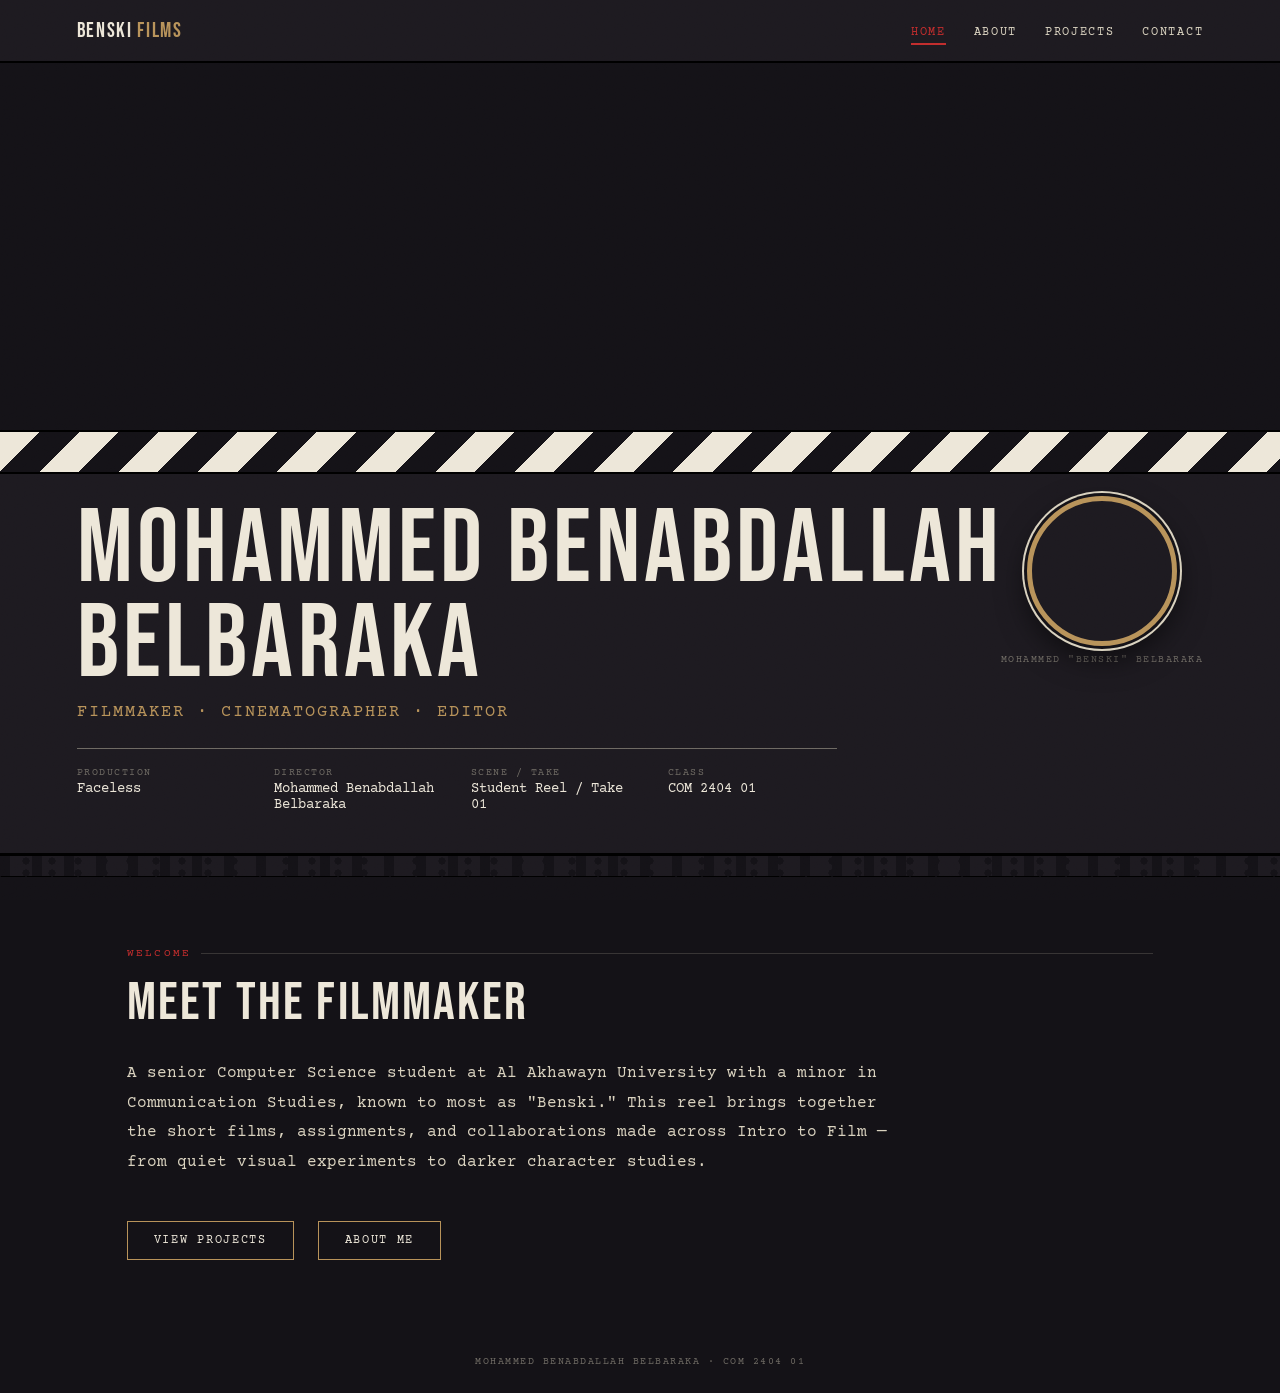
==== index.html @ 02aa00eb "Add files via upload" ====
<!DOCTYPE html>
<html lang="en">
<head>
<meta charset="UTF-8">
<meta name="viewport" content="width=device-width, initial-scale=1.0">
<title>Mohammed Belbaraka — Film Portfolio</title>
<link rel="preconnect" href="https://fonts.googleapis.com">
<link href="https://fonts.googleapis.com/css2?family=Bebas+Neue&family=Courier+Prime:wght@400;700&display=swap" rel="stylesheet">
<link rel="stylesheet" href="style.css">
</head>
<body>

  <nav class="nav">
    <a href="index.html" class="nav-logo">BENSKI <span>FILMS</span></a>
    <ul class="nav-links">
      <li><a href="index.html" class="active">Home</a></li>
      <li><a href="about.html">About</a></li>
      <li><a href="projects.html">Projects</a></li>
      <li><a href="contact.html">Contact</a></li>
    </ul>
  </nav>

  <!-- HERO -->
  <div class="hero">
    <div class="hero-bg" id="heroBg">
      <div class="hero-bg-photo" id="heroBgPhoto"></div>
      <div class="hero-bg-overlay"></div>
    </div>

    <div class="lens-wrap">
      <div class="lens" id="lensImg"></div>
      <div class="lens-label">Mohammed "Benski" Belbaraka</div>
    </div>

    <div class="clap-top"></div>

    <div class="slate">
      <h1 class="slate-title">Mohammed Benabdallah Belbaraka</h1>
      <div class="slate-sub">Filmmaker · Cinematographer · Editor</div>

      <div class="slate-fields">
        <div class="field">
          <label>Production</label>
          <div class="val">Faceless</div>
        </div>
        <div class="field">
          <label>Director</label>
          <div class="val">Mohammed Benabdallah Belbaraka</div>
        </div>
        <div class="field">
          <label>Scene / Take</label>
          <div class="val">Student Reel / Take 01</div>
        </div>
        <div class="field">
          <label>Class</label>
          <div class="val">COM 2404 01</div>
        </div>
      </div>
    </div>
  </div>

  <div class="sprockets"></div>

  <!-- INTRO -->
  <section>
    <div class="eyebrow">Welcome</div>
    <h2 class="section-title">Meet the Filmmaker</h2>
    <p class="statement">A senior Computer Science student at Al Akhawayn University with a minor in Communication Studies, known to most as "Benski." This reel brings together the short films, assignments, and collaborations made across Intro to Film — from quiet visual experiments to darker character studies.</p>
    <a href="projects.html" class="btn">View Projects</a>
    <a href="about.html" class="btn" style="margin-left:14px;">About Me</a>
  </section>

  <footer>Mohammed Benabdallah Belbaraka · COM 2404 01</footer>

<script>
(function(){
  const IMAGES = {
    profile: "images/profile.jpg",
    heroBg: "images/hero-background.jpg"
  };

  // ---- hero background (finalized) ----
  const heroBgPhoto = document.getElementById('heroBgPhoto');
  heroBgPhoto.style.backgroundImage = `url(${IMAGES.heroBg})`;
  heroBgPhoto.style.backgroundPosition = 'center 30%';

  // ---- profile photo (finalized) ----
  const lensImg = document.getElementById('lensImg');
  lensImg.style.backgroundImage = `url(${IMAGES.profile})`;
  lensImg.style.cursor = 'default';
})();
</script>
</body>
</html>
---- style.css ----
:root{
  --ink:#141217;
  --ink-soft:#1d1a20;
  --paper:#EDE7D9;
  --paper-dim:#d9d2bf;
  --safelight:#C22D2D;
  --brass:#B8935A;
  --slate:#6E6A63;
}

*{box-sizing:border-box;}
html,body{margin:0;padding:0;}
body{
  background:var(--ink);
  color:var(--paper);
  font-family:'Courier Prime', monospace;
  position:relative;
  overflow-x:hidden;
}

/* film grain */
body::before{
  content:"";
  position:fixed; inset:0;
  pointer-events:none;
  z-index:9999;
  opacity:0.05;
  background-image:url("data:image/svg+xml,%3Csvg xmlns='http://www.w3.org/2000/svg' width='120' height='120'%3E%3Cfilter id='n'%3E%3CfeTurbulence type='fractalNoise' baseFrequency='0.9' numOctaves='2' stitchTiles='stitch'/%3E%3C/filter%3E%3Crect width='100%25' height='100%25' filter='url(%23n)'/%3E%3C/svg%3E");
  mix-blend-mode:overlay;
}

h1,h2,h3{
  font-family:'Bebas Neue', sans-serif;
  letter-spacing:0.04em;
  margin:0;
  font-weight:400;
}

/* ---------- NAV ---------- */
.nav{
  background:var(--ink-soft);
  border-bottom:2px solid #000;
  padding:18px 6vw;
  display:flex;
  justify-content:space-between;
  align-items:center;
  flex-wrap:wrap;
  gap:14px;
  position:sticky;
  top:0;
  z-index:50;
}
.nav-logo{
  font-family:'Bebas Neue', sans-serif;
  letter-spacing:0.08em;
  font-size:1.3rem;
  color:var(--paper);
  text-decoration:none;
}
.nav-logo span{ color:var(--brass); }
.nav-links{
  display:flex;
  gap:28px;
  list-style:none;
  margin:0;
  padding:0;
  flex-wrap:wrap;
}
.nav-links a{
  font-family:'Courier Prime', monospace;
  font-size:12px;
  letter-spacing:0.14em;
  text-transform:uppercase;
  color:var(--paper-dim);
  text-decoration:none;
  padding-bottom:4px;
  border-bottom:2px solid transparent;
  transition:color .2s, border-color .2s;
}
.nav-links a:hover{ color:var(--paper); }
.nav-links a.active{
  color:var(--safelight);
  border-bottom-color:var(--safelight);
}

/* sprocket strip divider */
.sprockets{
  height:22px;
  background:
    repeating-linear-gradient(90deg,
      var(--ink) 0 10px,
      var(--ink-soft) 10px 32px);
  position:relative;
  border-top:1px solid #000;
  border-bottom:1px solid #000;
}
.sprockets::before,.sprockets::after{
  content:"";
  position:absolute; top:50%; left:0; right:0;
  height:10px; transform:translateY(-50%);
  background-image:radial-gradient(circle, var(--ink) 3.5px, transparent 3.6px);
  background-size:26px 10px;
  background-position:13px center;
}
.sprockets::before{ top:5px; }
.sprockets::after{ top:17px; }

/* ---------- HERO / CLAPPERBOARD ---------- */
.hero{
  position:relative;
  min-height:88vh;
  display:flex;
  flex-direction:column;
  justify-content:flex-end;
  background:var(--ink);
}
.hero-bg{
  position:absolute; inset:0;
  background:var(--ink);
  overflow:hidden;
}
.hero-bg-photo{
  position:absolute; inset:0;
  background-image:radial-gradient(ellipse at 50% 30%, #2a2630, #141217);
  background-size:cover;
  background-position:center 50%;
  background-repeat:no-repeat;
}
.hero-bg-overlay{
  position:absolute; inset:0;
  background:linear-gradient(180deg, rgba(20,18,23,0.35), rgba(20,18,23,0.92));
  pointer-events:none;
}
.hero-bg-hint{
  position:absolute; top:20px; right:20px;
  z-index:2;
  background:rgba(20,18,23,0.7);
  border:1px solid var(--brass);
  color:var(--paper);
  font-family:'Courier Prime', monospace;
  font-size:11px;
  letter-spacing:0.08em;
  padding:8px 12px;
  border-radius:2px;
  display:flex; align-items:center; gap:6px;
  cursor:pointer;
  text-transform:uppercase;
}
.hero-bg-hint:hover{border-color:var(--safelight);}

.clap-top{
  background:repeating-linear-gradient(135deg,
    var(--paper) 0 28px, var(--ink) 28px 56px);
  height:44px;
  position:relative; z-index:2;
  border-top:2px solid #000; border-bottom:2px solid #000;
}

.slate{
  position:relative; z-index:2;
  background:var(--ink-soft);
  border-bottom:2px solid #000;
  padding:28px 6vw 40px;
}

.slate-title{
  font-size:clamp(2.6rem, 9vw, 6.5rem);
  line-height:0.92;
  color:var(--paper);
}
.slate-sub{
  margin-top:10px;
  color:var(--brass);
  font-family:'Courier Prime', monospace;
  font-size:clamp(0.9rem, 2vw, 1.05rem);
  letter-spacing:0.12em;
  text-transform:uppercase;
}

.slate-fields{
  margin-top:26px;
  display:grid;
  grid-template-columns:repeat(auto-fit, minmax(150px,1fr));
  gap:14px 28px;
  max-width:760px;
  border-top:1px solid var(--slate);
  padding-top:18px;
}
.field label{
  display:block;
  font-size:10px;
  letter-spacing:0.15em;
  color:var(--slate);
  text-transform:uppercase;
  margin-bottom:3px;
}
.field .val{
  font-size:14px;
  color:var(--paper);
}

/* profile lens, floats over hero */
.lens-wrap{
  position:absolute;
  right:6vw; bottom:190px;
  z-index:3;
  display:flex; flex-direction:column; align-items:center; gap:8px;
}
.lens{
  width:150px; height:150px;
  border-radius:50%;
  border:5px solid var(--brass);
  box-shadow:0 0 0 3px var(--ink), 0 0 0 5px var(--paper-dim), 0 12px 30px rgba(0,0,0,.6);
  background:var(--ink-soft) center/cover no-repeat;
  display:flex; align-items:center; justify-content:center;
  position:relative;
  overflow:hidden;
}
.lens-label{
  font-size:10px; letter-spacing:.15em; text-transform:uppercase; color:var(--slate);
}

@media (max-width:720px){
  .lens-wrap{ position:relative; right:auto; bottom:auto; margin:24px 6vw 0; flex-direction:row; }
}

input[type=file]{display:none;}

/* ---------- SECTIONS ---------- */
section{
  padding:70px 6vw;
  max-width:1180px;
  margin:0 auto;
}
.eyebrow{
  font-size:11px;
  letter-spacing:.2em;
  text-transform:uppercase;
  color:var(--safelight);
  margin-bottom:10px;
  display:flex; align-items:center; gap:10px;
}
.eyebrow::after{
  content:"";
  flex:1; height:1px; background:var(--slate); opacity:.4;
}
.section-title{
  font-size:clamp(2rem,5vw,3.4rem);
  margin-bottom:24px;
}

.statement{
  font-size:16px;
  line-height:1.85;
  max-width:760px;
  color:var(--paper-dim);
  white-space:pre-wrap;
}

/* ---------- CONTACT SHEET / PROJECTS ---------- */
.sheet{
  display:grid;
  grid-template-columns:repeat(auto-fill, minmax(260px, 1fr));
  gap:26px;
  margin-top:30px;
}
.frame{
  background:var(--ink-soft);
  border:1px solid #000;
  position:relative;
  padding-bottom:4px;
  transition:transform .25s ease;
}
.frame:hover{ transform:translateY(-4px); }
.frame-sprockets-top, .frame-sprockets-bottom{
  height:14px;
  background-image:radial-gradient(circle, var(--ink) 2.6px, transparent 2.7px);
  background-size:18px 14px;
  background-position:9px center;
  background-color:var(--ink-soft);
}
.frame-img{
  aspect-ratio:4/3;
  background:#0f0d11 center/cover no-repeat;
  display:flex; align-items:center; justify-content:center;
  color:var(--slate);
  text-align:center;
  font-size:11px;
  letter-spacing:.1em;
  text-transform:uppercase;
  padding:16px;
  border-top:1px solid #000; border-bottom:1px solid #000;
}
.frame-body{ padding:16px 16px 6px; }
.frame-num{
  font-family:'Bebas Neue', sans-serif;
  color:var(--brass);
  font-size:13px;
  letter-spacing:.1em;
}
.frame-title{
  font-family:'Bebas Neue', sans-serif;
  font-size:1.5rem;
  margin-top:2px;
  color:var(--paper);
}
.frame-role{
  font-size:11px;
  color:var(--safelight);
  text-transform:uppercase;
  letter-spacing:.1em;
  margin-top:4px;
}
.frame-desc{
  font-size:12.5px;
  color:var(--paper-dim);
  line-height:1.6;
  margin-top:10px;
}

/* ---------- GEAR / SKILLS ---------- */
.gear-list{
  margin-top:26px;
  display:grid;
  grid-template-columns:repeat(auto-fit, minmax(220px,1fr));
  gap:0;
  border-top:1px solid var(--slate);
}
.gear-item{
  padding:16px 4px;
  border-bottom:1px solid var(--slate);
  display:flex; justify-content:space-between; align-items:baseline;
  gap:12px;
}
.gear-item .g-name{ font-size:14px; color:var(--paper); }
.gear-item .g-tag{
  font-size:10px; color:var(--brass); letter-spacing:.1em; text-transform:uppercase; white-space:nowrap;
}

/* ---------- CONTACT / END SLATE ---------- */
.end-slate{
  background:var(--ink-soft);
  border-top:2px solid #000;
  padding:90px 6vw 60px;
  text-align:center;
}
.end-slate h2{
  font-size:clamp(2.4rem,8vw,5rem);
  color:var(--paper);
}
.end-slate .sub{
  color:var(--slate);
  font-size:12px;
  letter-spacing:.15em;
  text-transform:uppercase;
  margin-top:10px;
}
.contact-row{
  margin-top:34px;
  display:flex; flex-wrap:wrap; gap:28px; justify-content:center;
}
.contact-row .c-item{ text-align:left; }
.contact-row label{
  display:block; font-size:10px; color:var(--slate); letter-spacing:.15em; text-transform:uppercase; margin-bottom:3px;
}
.contact-row .val{ font-size:14px; color:var(--paper); }
.contact-row .val a{ color:var(--paper); text-decoration:none; border-bottom:1px solid var(--brass); }
.contact-row .val a:hover{ color:var(--brass); }

/* ---------- SIMPLE PAGE HEADER (About / Projects / Contact) ---------- */
.page-header{
  background:var(--ink-soft);
  border-bottom:2px solid #000;
  padding:60px 6vw 44px;
}
.page-header .eyebrow{ margin-bottom:14px; }
.page-header h1{
  font-size:clamp(2.6rem, 8vw, 5.5rem);
  color:var(--paper);
}

/* CTA button */
.btn{
  display:inline-block;
  margin-top:28px;
  padding:12px 26px;
  border:1px solid var(--brass);
  color:var(--paper);
  text-decoration:none;
  font-family:'Courier Prime', monospace;
  font-size:12px;
  letter-spacing:.14em;
  text-transform:uppercase;
  transition:border-color .2s, color .2s, background .2s;
}
.btn:hover{ border-color:var(--safelight); color:var(--safelight); }

footer{
  text-align:center;
  padding:26px;
  font-size:10px;
  letter-spacing:.15em;
  color:var(--slate);
  text-transform:uppercase;
}

svg{display:block;}
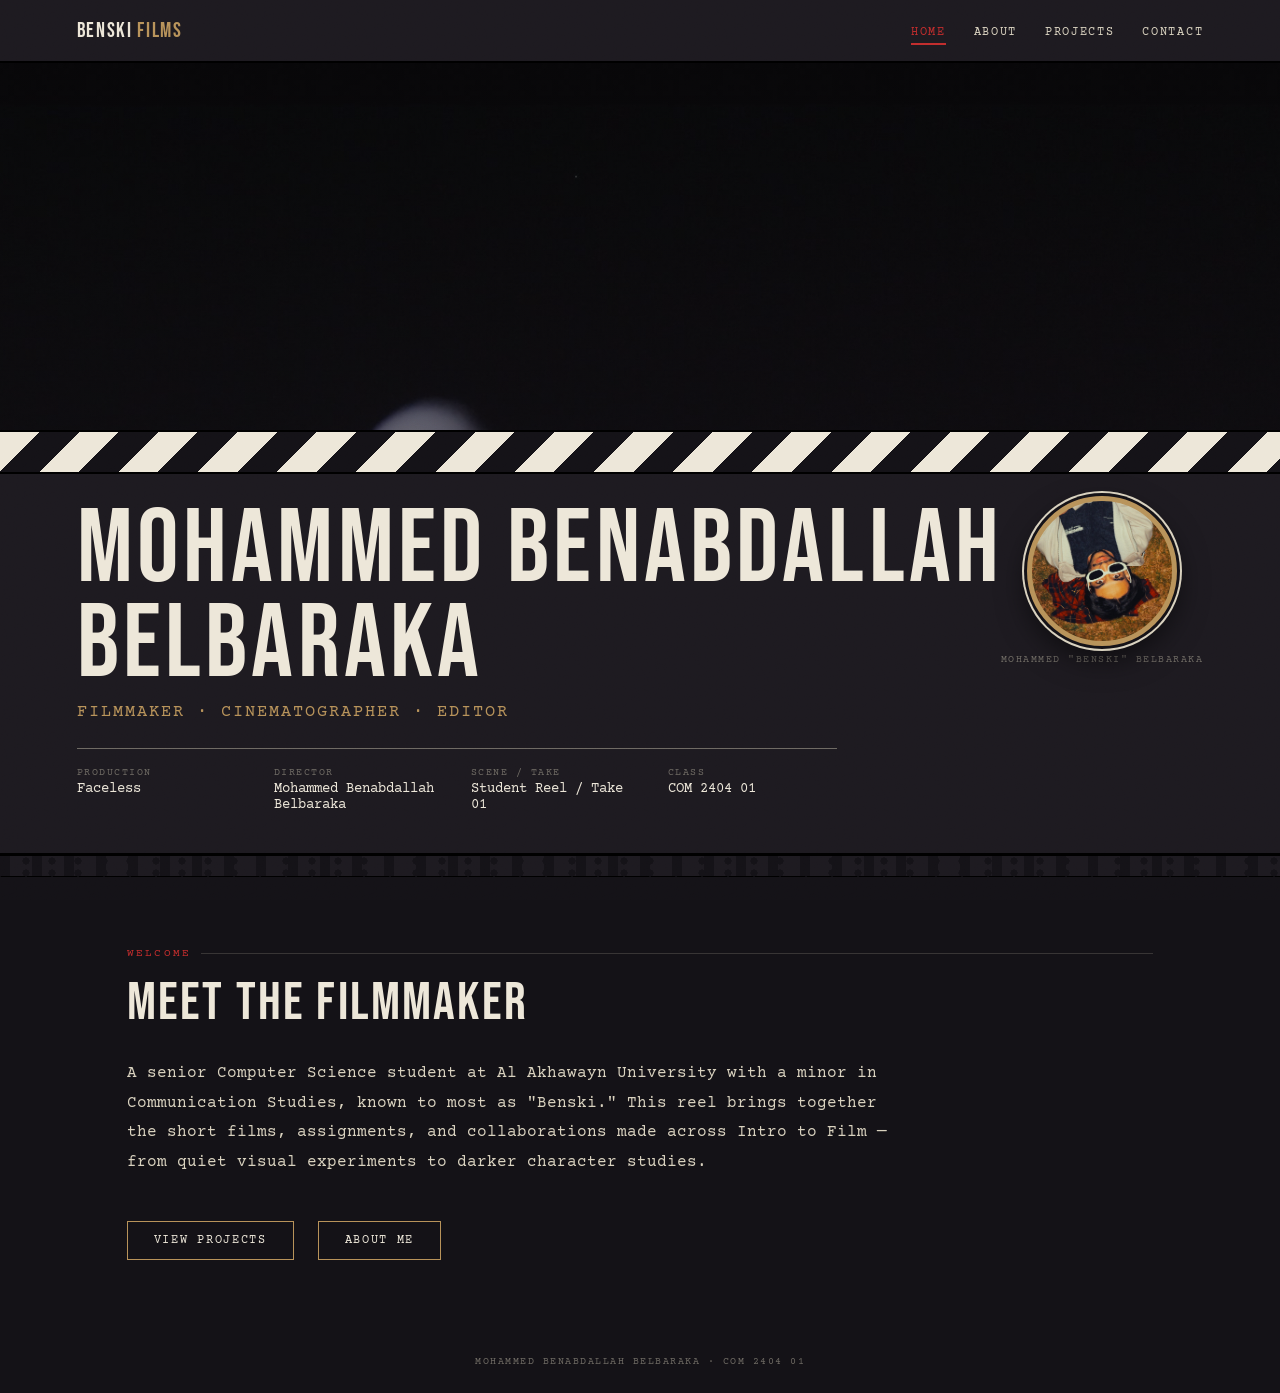
==== commit f0f6860e: "Update image paths in index.html" ====
--- a/index.html
+++ b/index.html
@@ -75,8 +75,8 @@
 <script>
 (function(){
   const IMAGES = {
-    profile: "images/profile.jpg",
-    heroBg: "images/hero-background.jpg"
+    profile: "profile.jpg",
+    heroBg: "hero-background.jpg"
   };
 
   // ---- hero background (finalized) ----
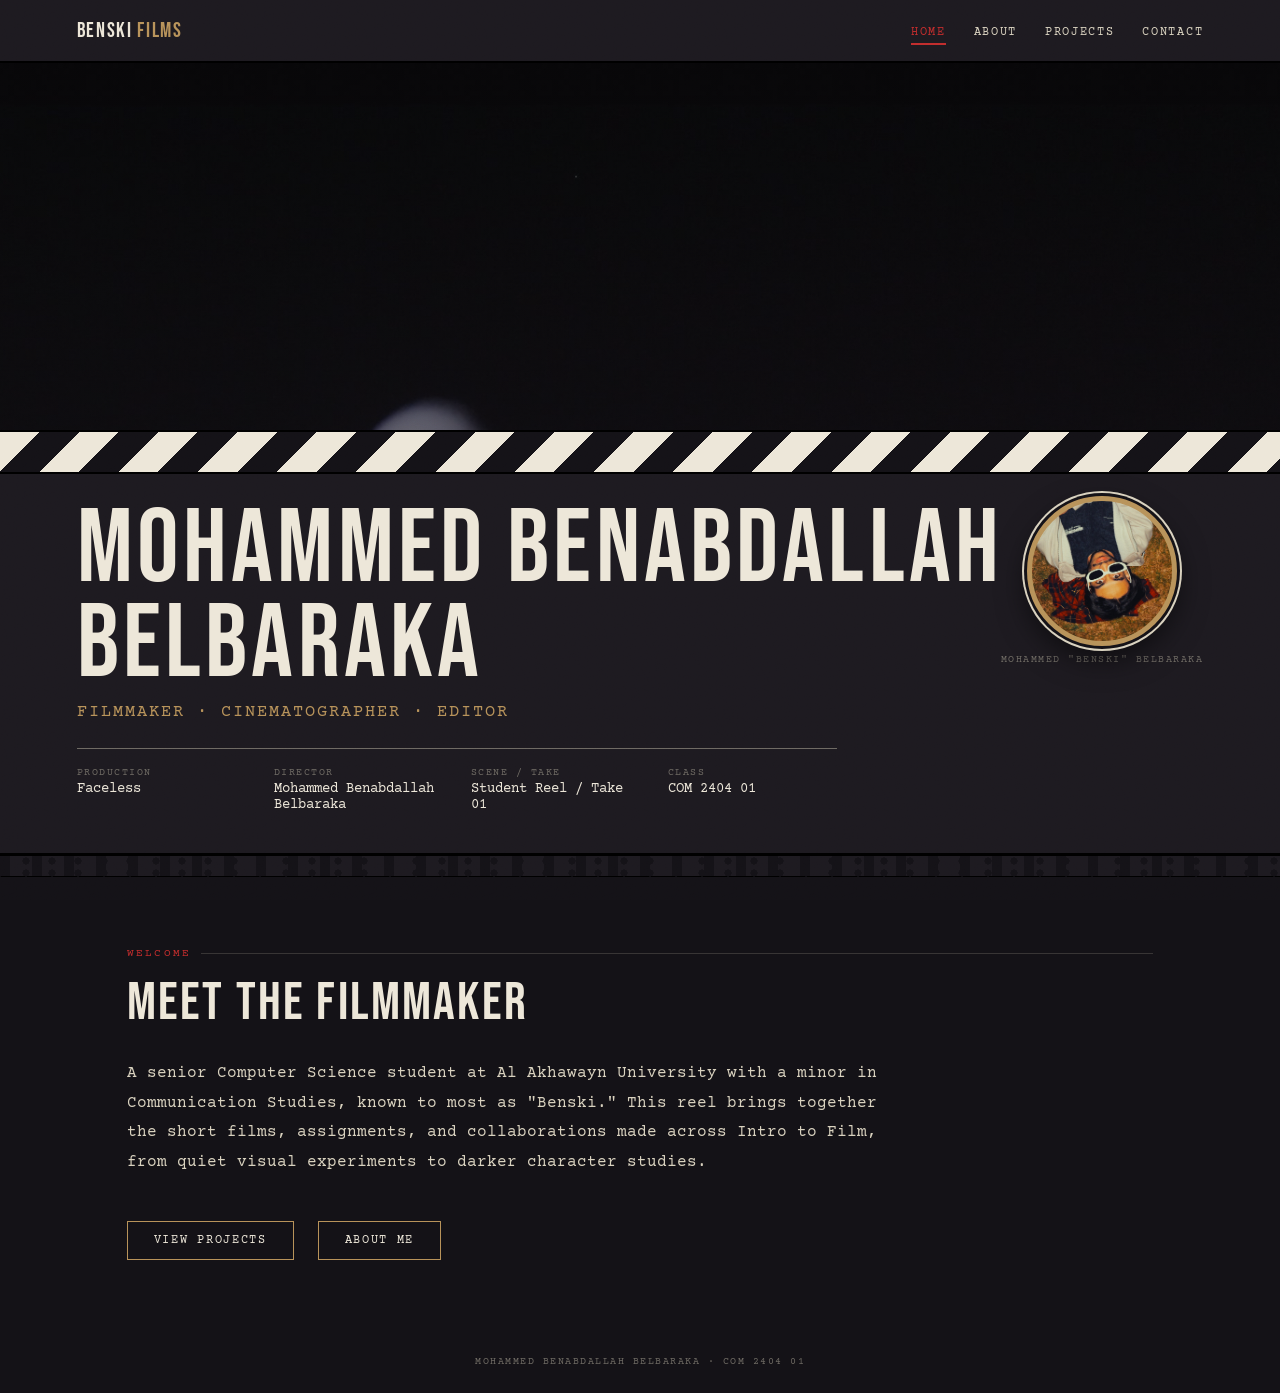
==== commit 050588e6: "Fix punctuation in filmmaker introduction paragraph" ====
--- a/index.html
+++ b/index.html
@@ -65,7 +65,7 @@
   <section>
     <div class="eyebrow">Welcome</div>
     <h2 class="section-title">Meet the Filmmaker</h2>
-    <p class="statement">A senior Computer Science student at Al Akhawayn University with a minor in Communication Studies, known to most as "Benski." This reel brings together the short films, assignments, and collaborations made across Intro to Film — from quiet visual experiments to darker character studies.</p>
+    <p class="statement">A senior Computer Science student at Al Akhawayn University with a minor in Communication Studies, known to most as "Benski." This reel brings together the short films, assignments, and collaborations made across Intro to Film, from quiet visual experiments to darker character studies.</p>
     <a href="projects.html" class="btn">View Projects</a>
     <a href="about.html" class="btn" style="margin-left:14px;">About Me</a>
   </section>
--- a/style.css
+++ b/style.css
@@ -264,14 +264,21 @@
   gap:26px;
   margin-top:30px;
 }
+.frame-link{
+  display:block;
+  text-decoration:none;
+  color:inherit;
+}
 .frame{
   background:var(--ink-soft);
   border:1px solid #000;
   position:relative;
   padding-bottom:4px;
-  transition:transform .25s ease;
-}
-.frame:hover{ transform:translateY(-4px); }
+  transition:transform .25s ease, border-color .25s ease;
+  cursor:pointer;
+}
+.frame-link:hover .frame{ transform:translateY(-4px); border-color:var(--brass); }
+.frame-link:hover .frame-title{ color:var(--brass); }
 .frame-sprockets-top, .frame-sprockets-bottom{
   height:14px;
   background-image:radial-gradient(circle, var(--ink) 2.6px, transparent 2.7px);
@@ -322,26 +329,36 @@
 .gear-list{
   margin-top:26px;
   display:grid;
-  grid-template-columns:repeat(auto-fit, minmax(220px,1fr));
+  grid-template-columns:repeat(auto-fit, minmax(260px,1fr));
   gap:0;
   border-top:1px solid var(--slate);
 }
 .gear-item{
-  padding:16px 4px;
+  padding:16px 20px 16px 4px;
   border-bottom:1px solid var(--slate);
-  display:flex; justify-content:space-between; align-items:baseline;
-  gap:12px;
-}
-.gear-item .g-name{ font-size:14px; color:var(--paper); }
+  display:flex; flex-wrap:wrap; justify-content:space-between; align-items:baseline;
+  gap:6px 12px;
+  min-width:0;
+}
+.gear-item .g-name{ font-size:14px; color:var(--paper); min-width:0; }
 .gear-item .g-tag{
-  font-size:10px; color:var(--brass); letter-spacing:.1em; text-transform:uppercase; white-space:nowrap;
+  font-size:10px; color:var(--brass); letter-spacing:.1em; text-transform:uppercase; white-space:normal; text-align:right;
 }
 
 /* ---------- CONTACT / END SLATE ---------- */
 .end-slate{
-  background:var(--ink-soft);
+  background:
+    linear-gradient(180deg, rgba(20,18,23,0.90), rgba(20,18,23,0.94)),
+    url('contact-background.jpg');
+  background-size: cover;
+  background-position: center;
+  background-repeat: no-repeat;
   border-top:2px solid #000;
   padding:90px 6vw 60px;
+  min-height:70vh;
+  display:flex;
+  flex-direction:column;
+  justify-content:center;
   text-align:center;
 }
 .end-slate h2{
@@ -404,4 +421,53 @@
   text-transform:uppercase;
 }
 
+.about-grid{
+  display:grid;
+  grid-template-columns: 1fr 230px;
+  gap:44px;
+  align-items:start;
+}
+@media (max-width:760px){
+  .about-grid{ grid-template-columns:1fr; }
+  .about-grid > .frame{ max-width:230px; }
+}
+
+.pull-quote{
+  font-family:'Bebas Neue', sans-serif;
+  font-size:clamp(1.6rem, 3.4vw, 2.3rem);
+  line-height:1.2;
+  color:var(--brass);
+  border-left:4px solid var(--safelight);
+  padding-left:22px;
+  margin:30px 0;
+  max-width:620px;
+}
+
+.film-hero-img{
+  width:100%;
+  aspect-ratio:16/9;
+  background-size:cover;
+  background-position:center;
+  border-top:1px solid #000;
+  border-bottom:2px solid #000;
+}
+
+.back-link{
+  display:inline-flex;
+  align-items:center;
+  gap:6px;
+  font-size:11px;
+  letter-spacing:.12em;
+  text-transform:uppercase;
+  color:var(--paper-dim);
+  text-decoration:none;
+  margin-bottom:18px;
+}
+.back-link:hover{ color:var(--brass); }
+
+.placeholder-text{
+  color:var(--slate);
+  font-style:italic;
+}
+
 svg{display:block;}
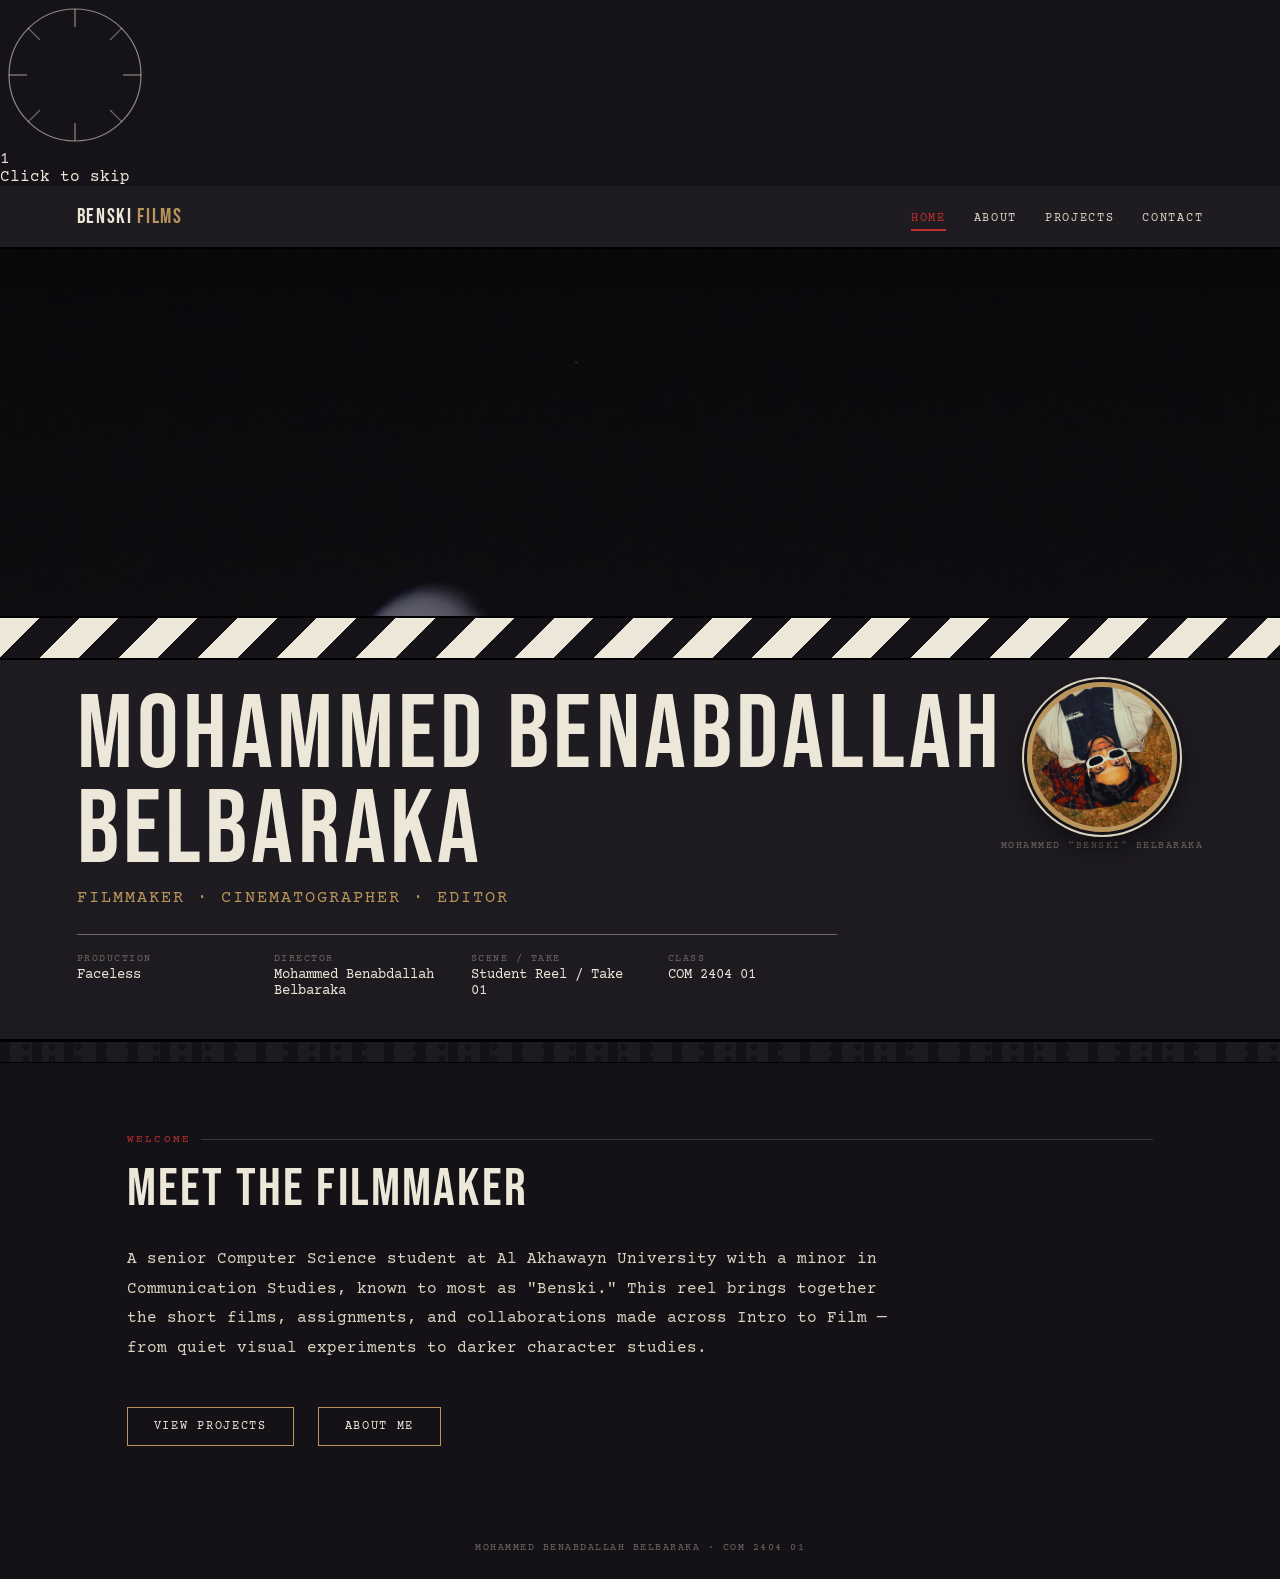
==== commit c3986d2f: "Implement intro overlay with countdown feature Added an intro overlay with countdown and skip functi" ====
--- a/index.html
+++ b/index.html
@@ -9,6 +9,25 @@
 <link rel="stylesheet" href="style.css">
 </head>
 <body>
+
+  <div class="intro-overlay" id="introOverlay">
+    <div class="intro-circle-wrap">
+      <svg viewBox="0 0 150 150" width="150" height="150">
+        <circle cx="75" cy="75" r="66" fill="none" stroke="var(--paper)" stroke-width="1.2" opacity="0.55"/>
+        <line x1="75" y1="9"  x2="75" y2="27"  stroke="var(--paper)" stroke-width="1.2" opacity="0.55"/>
+        <line x1="75" y1="123" x2="75" y2="141" stroke="var(--paper)" stroke-width="1.2" opacity="0.55"/>
+        <line x1="9"  y1="75" x2="27" y2="75"  stroke="var(--paper)" stroke-width="1.2" opacity="0.55"/>
+        <line x1="123" y1="75" x2="141" y2="75" stroke="var(--paper)" stroke-width="1.2" opacity="0.55"/>
+        <line x1="27.8" y1="27.8" x2="40" y2="40" stroke="var(--paper)" stroke-width="1.2" opacity="0.4"/>
+        <line x1="122.2" y1="27.8" x2="110" y2="40" stroke="var(--paper)" stroke-width="1.2" opacity="0.4"/>
+        <line x1="27.8" y1="122.2" x2="40" y2="110" stroke="var(--paper)" stroke-width="1.2" opacity="0.4"/>
+        <line x1="122.2" y1="122.2" x2="110" y2="110" stroke="var(--paper)" stroke-width="1.2" opacity="0.4"/>
+      </svg>
+      <div class="intro-number" id="introNumber">3</div>
+    </div>
+    <div class="intro-skip">Click to skip</div>
+  </div>
+  <div class="intro-flash" id="introFlash"></div>
 
   <nav class="nav">
     <a href="index.html" class="nav-logo">BENSKI <span>FILMS</span></a>
@@ -65,7 +84,7 @@
   <section>
     <div class="eyebrow">Welcome</div>
     <h2 class="section-title">Meet the Filmmaker</h2>
-    <p class="statement">A senior Computer Science student at Al Akhawayn University with a minor in Communication Studies, known to most as "Benski." This reel brings together the short films, assignments, and collaborations made across Intro to Film, from quiet visual experiments to darker character studies.</p>
+    <p class="statement">A senior Computer Science student at Al Akhawayn University with a minor in Communication Studies, known to most as "Benski." This reel brings together the short films, assignments, and collaborations made across Intro to Film — from quiet visual experiments to darker character studies.</p>
     <a href="projects.html" class="btn">View Projects</a>
     <a href="about.html" class="btn" style="margin-left:14px;">About Me</a>
   </section>
@@ -88,6 +107,61 @@
   const lensImg = document.getElementById('lensImg');
   lensImg.style.backgroundImage = `url(${IMAGES.profile})`;
   lensImg.style.cursor = 'default';
+
+  // ---- film-leader countdown intro ----
+  const overlay = document.getElementById('introOverlay');
+  const numberEl = document.getElementById('introNumber');
+  const flash = document.getElementById('introFlash');
+  const prefersReducedMotion = window.matchMedia('(prefers-reduced-motion: reduce)').matches;
+
+  function endIntro(){
+    document.documentElement.style.overflow = '';
+    document.body.style.overflow = '';
+  }
+
+  if (prefersReducedMotion || !overlay) {
+    if (overlay) overlay.remove();
+    endIntro();
+  } else {
+    document.documentElement.style.overflow = 'hidden';
+    document.body.style.overflow = 'hidden';
+
+    let skipped = false;
+    let finished = false;
+
+    function finish(){
+      if (finished) return;
+      finished = true;
+      flash.classList.add('flash-on');
+      setTimeout(() => {
+        flash.classList.remove('flash-on');
+        flash.classList.add('flash-off');
+        overlay.classList.add('intro-hidden');
+        endIntro();
+      }, 90);
+      setTimeout(() => overlay.remove(), 700);
+    }
+
+    overlay.addEventListener('click', () => {
+      skipped = true;
+      finish();
+    });
+
+    const sequence = ['3', '2', '1'];
+    let i = 0;
+    numberEl.textContent = sequence[i];
+
+    const timer = setInterval(() => {
+      if (skipped) { clearInterval(timer); return; }
+      i++;
+      if (i >= sequence.length) {
+        clearInterval(timer);
+        finish();
+      } else {
+        numberEl.textContent = sequence[i];
+      }
+    }, 550);
+  }
 })();
 </script>
 </body>
--- a/style.css
+++ b/style.css
@@ -470,4 +470,46 @@
   font-style:italic;
 }
 
+.lab-list{
+  margin-top:26px;
+  border-top:1px solid var(--slate);
+}
+.lab-item{
+  display:block;
+  text-decoration:none;
+  color:inherit;
+  padding:22px 4px;
+  border-bottom:1px solid var(--slate);
+  transition:padding-left .2s ease, border-color .2s ease;
+}
+.lab-item:hover{
+  padding-left:14px;
+  border-bottom-color:var(--brass);
+}
+.lab-item-top{
+  display:flex;
+  align-items:baseline;
+  gap:16px;
+  flex-wrap:wrap;
+}
+.lab-item .frame-num{ font-size:12px; }
+.lab-item .frame-title{ font-size:1.6rem; }
+.lab-item:hover .frame-title{ color:var(--brass); }
+.lab-item .frame-role{ margin-top:0; }
+.lab-item .frame-desc{ margin-top:8px; max-width:760px; }
+
+.frame-img.no-still{
+  background-color:#0f0d11;
+  background-image: repeating-linear-gradient(135deg, rgba(237,231,217,0.035) 0 14px, transparent 14px 28px);
+  flex-direction:column;
+  gap:10px;
+}
+.frame-img.no-still svg{ opacity:.35; }
+.frame-img.no-still .no-still-label{
+  font-size:10px;
+  letter-spacing:.15em;
+  color:var(--slate);
+  text-transform:uppercase;
+}
+
 svg{display:block;}
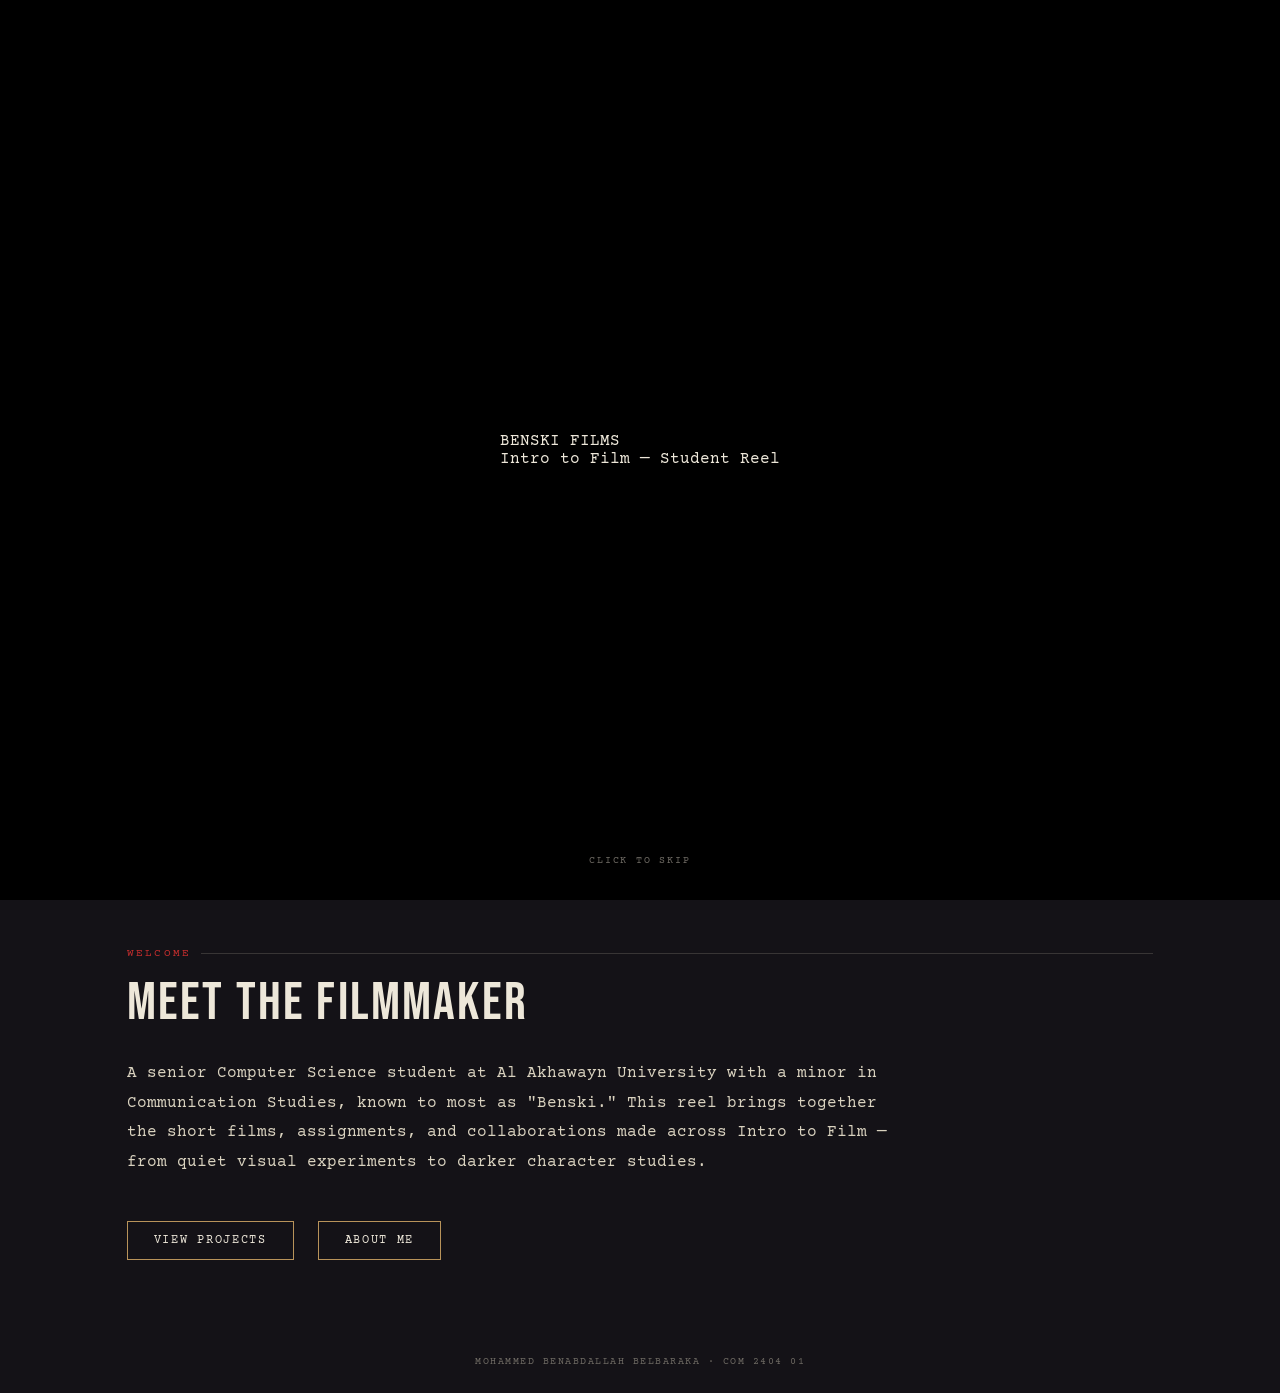
==== commit cd97c09c: "Refactor intro overlay and countdown logic Updated the intro overlay to include title and subtitle, " ====
--- a/index.html
+++ b/index.html
@@ -11,23 +11,12 @@
 <body>
 
   <div class="intro-overlay" id="introOverlay">
-    <div class="intro-circle-wrap">
-      <svg viewBox="0 0 150 150" width="150" height="150">
-        <circle cx="75" cy="75" r="66" fill="none" stroke="var(--paper)" stroke-width="1.2" opacity="0.55"/>
-        <line x1="75" y1="9"  x2="75" y2="27"  stroke="var(--paper)" stroke-width="1.2" opacity="0.55"/>
-        <line x1="75" y1="123" x2="75" y2="141" stroke="var(--paper)" stroke-width="1.2" opacity="0.55"/>
-        <line x1="9"  y1="75" x2="27" y2="75"  stroke="var(--paper)" stroke-width="1.2" opacity="0.55"/>
-        <line x1="123" y1="75" x2="141" y2="75" stroke="var(--paper)" stroke-width="1.2" opacity="0.55"/>
-        <line x1="27.8" y1="27.8" x2="40" y2="40" stroke="var(--paper)" stroke-width="1.2" opacity="0.4"/>
-        <line x1="122.2" y1="27.8" x2="110" y2="40" stroke="var(--paper)" stroke-width="1.2" opacity="0.4"/>
-        <line x1="27.8" y1="122.2" x2="40" y2="110" stroke="var(--paper)" stroke-width="1.2" opacity="0.4"/>
-        <line x1="122.2" y1="122.2" x2="110" y2="110" stroke="var(--paper)" stroke-width="1.2" opacity="0.4"/>
-      </svg>
-      <div class="intro-number" id="introNumber">3</div>
+    <div class="intro-content">
+      <div class="intro-title" id="introTitle">BENSKI <span>FILMS</span></div>
+      <div class="intro-subtitle" id="introSubtitle">Intro to Film — Student Reel</div>
     </div>
-    <div class="intro-skip">Click to skip</div>
+    <div class="intro-skip" id="introSkip">Click to skip</div>
   </div>
-  <div class="intro-flash" id="introFlash"></div>
 
   <nav class="nav">
     <a href="index.html" class="nav-logo">BENSKI <span>FILMS</span></a>
@@ -108,10 +97,11 @@
   lensImg.style.backgroundImage = `url(${IMAGES.profile})`;
   lensImg.style.cursor = 'default';
 
-  // ---- film-leader countdown intro ----
+  // ---- iris-wipe intro reveal ----
   const overlay = document.getElementById('introOverlay');
-  const numberEl = document.getElementById('introNumber');
-  const flash = document.getElementById('introFlash');
+  const title = document.getElementById('introTitle');
+  const subtitle = document.getElementById('introSubtitle');
+  const skipLabel = document.getElementById('introSkip');
   const prefersReducedMotion = window.matchMedia('(prefers-reduced-motion: reduce)').matches;
 
   function endIntro(){
@@ -126,41 +116,35 @@
     document.documentElement.style.overflow = 'hidden';
     document.body.style.overflow = 'hidden';
 
-    let skipped = false;
-    let finished = false;
+    let done = false;
 
-    function finish(){
-      if (finished) return;
-      finished = true;
-      flash.classList.add('flash-on');
+    function reveal(fast){
+      if (done) return;
+      done = true;
+      title.classList.remove('intro-title-visible');
+      subtitle.classList.remove('intro-title-visible');
+      skipLabel.classList.remove('intro-title-visible');
+      if (fast) overlay.classList.add('intro-fast');
+      overlay.classList.add('intro-reveal');
+      const duration = fast ? 500 : 1150;
       setTimeout(() => {
-        flash.classList.remove('flash-on');
-        flash.classList.add('flash-off');
         overlay.classList.add('intro-hidden');
         endIntro();
-      }, 90);
-      setTimeout(() => overlay.remove(), 700);
+        overlay.remove();
+      }, duration + 30);
     }
 
-    overlay.addEventListener('click', () => {
-      skipped = true;
-      finish();
+    overlay.addEventListener('click', () => reveal(true));
+
+    requestAnimationFrame(() => {
+      setTimeout(() => {
+        title.classList.add('intro-title-visible');
+        subtitle.classList.add('intro-title-visible');
+        skipLabel.classList.add('intro-title-visible');
+      }, 120);
     });
 
-    const sequence = ['3', '2', '1'];
-    let i = 0;
-    numberEl.textContent = sequence[i];
-
-    const timer = setInterval(() => {
-      if (skipped) { clearInterval(timer); return; }
-      i++;
-      if (i >= sequence.length) {
-        clearInterval(timer);
-        finish();
-      } else {
-        numberEl.textContent = sequence[i];
-      }
-    }, 550);
+    setTimeout(() => reveal(false), 1400);
   }
 })();
 </script>
--- a/style.css
+++ b/style.css
@@ -512,4 +512,66 @@
   text-transform:uppercase;
 }
 
+/* ---------- INTRO / FILM LEADER COUNTDOWN ---------- */
+.intro-overlay{
+  position:fixed; inset:0;
+  z-index:500;
+  background:#000;
+  display:flex;
+  align-items:center;
+  justify-content:center;
+  cursor:pointer;
+  opacity:1;
+  transition:opacity .5s ease;
+}
+.intro-overlay.intro-hidden{
+  opacity:0;
+  pointer-events:none;
+}
+.intro-circle-wrap{
+  position:relative;
+  width:150px;
+  height:150px;
+  display:flex;
+  align-items:center;
+  justify-content:center;
+}
+.intro-circle-wrap svg{ position:absolute; inset:0; }
+.intro-number{
+  font-family:'Bebas Neue', sans-serif;
+  font-size:4.2rem;
+  color:var(--paper);
+  position:relative;
+  z-index:2;
+  line-height:1;
+}
+.intro-skip{
+  position:absolute;
+  bottom:34px;
+  left:50%;
+  transform:translateX(-50%);
+  font-size:10px;
+  letter-spacing:.18em;
+  text-transform:uppercase;
+  color:var(--slate);
+}
+.intro-flash{
+  position:fixed; inset:0;
+  z-index:501;
+  background:#fff;
+  opacity:0;
+  pointer-events:none;
+}
+.intro-flash.flash-on{
+  opacity:1;
+  transition:opacity .06s linear;
+}
+.intro-flash.flash-off{
+  opacity:0;
+  transition:opacity .35s ease;
+}
+@media (prefers-reduced-motion: reduce){
+  .intro-overlay, .intro-flash{ display:none; }
+}
+
 svg{display:block;}
